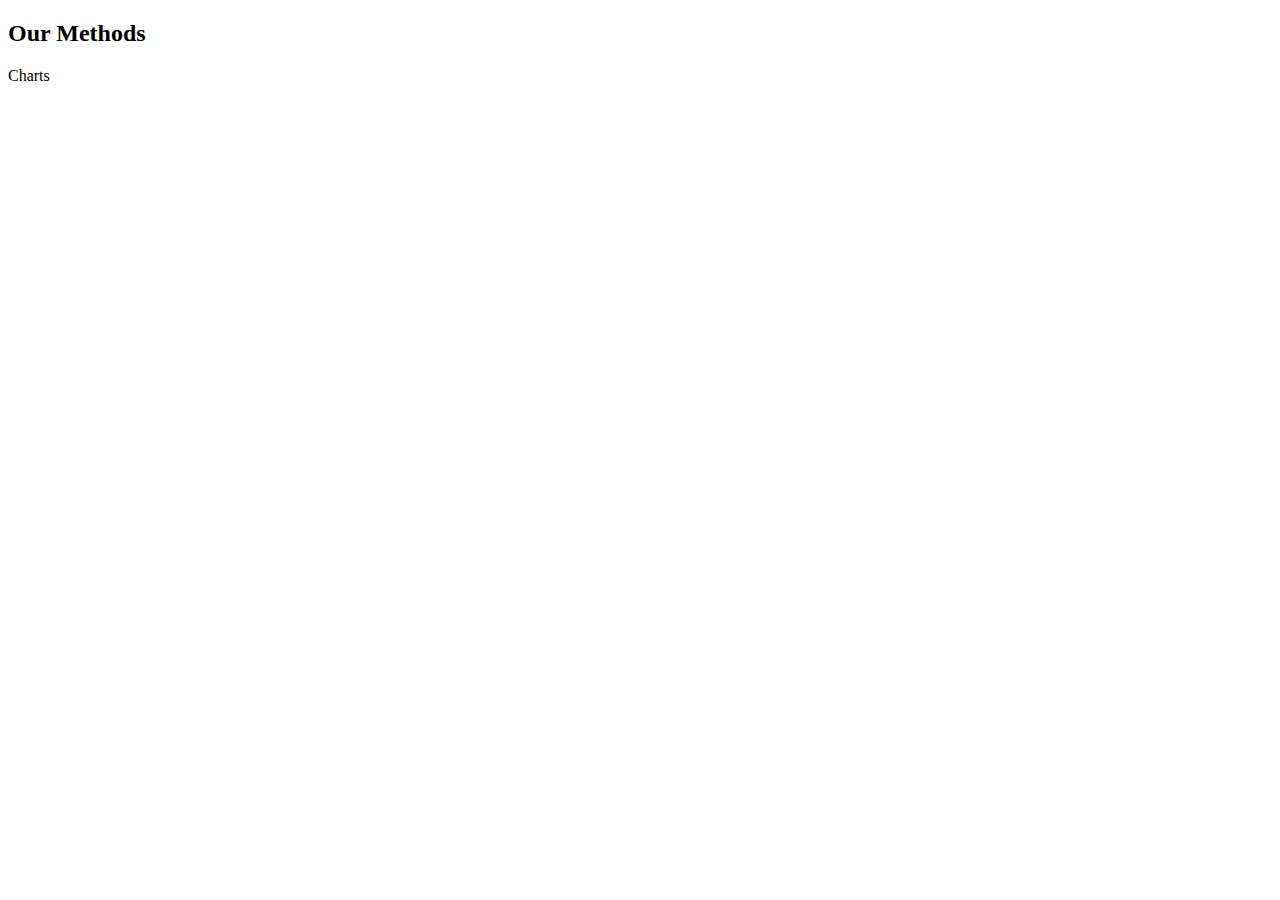
==== analysis.html @ b8b3ea1c "basic structure" ====
<!DOCTYPE html>
<html lang="en">
<head>
    <meta charset="UTF-8">
    <meta http-equiv="X-UA-Compatible" content="IE=edge">
    <meta name="viewport" content="width=s, initial-scale=1.0">
    <title>Document</title>
</head>
<body>
    <h2>Our Methods</h2>
    <p>Charts</p>
    
</body>
</html>
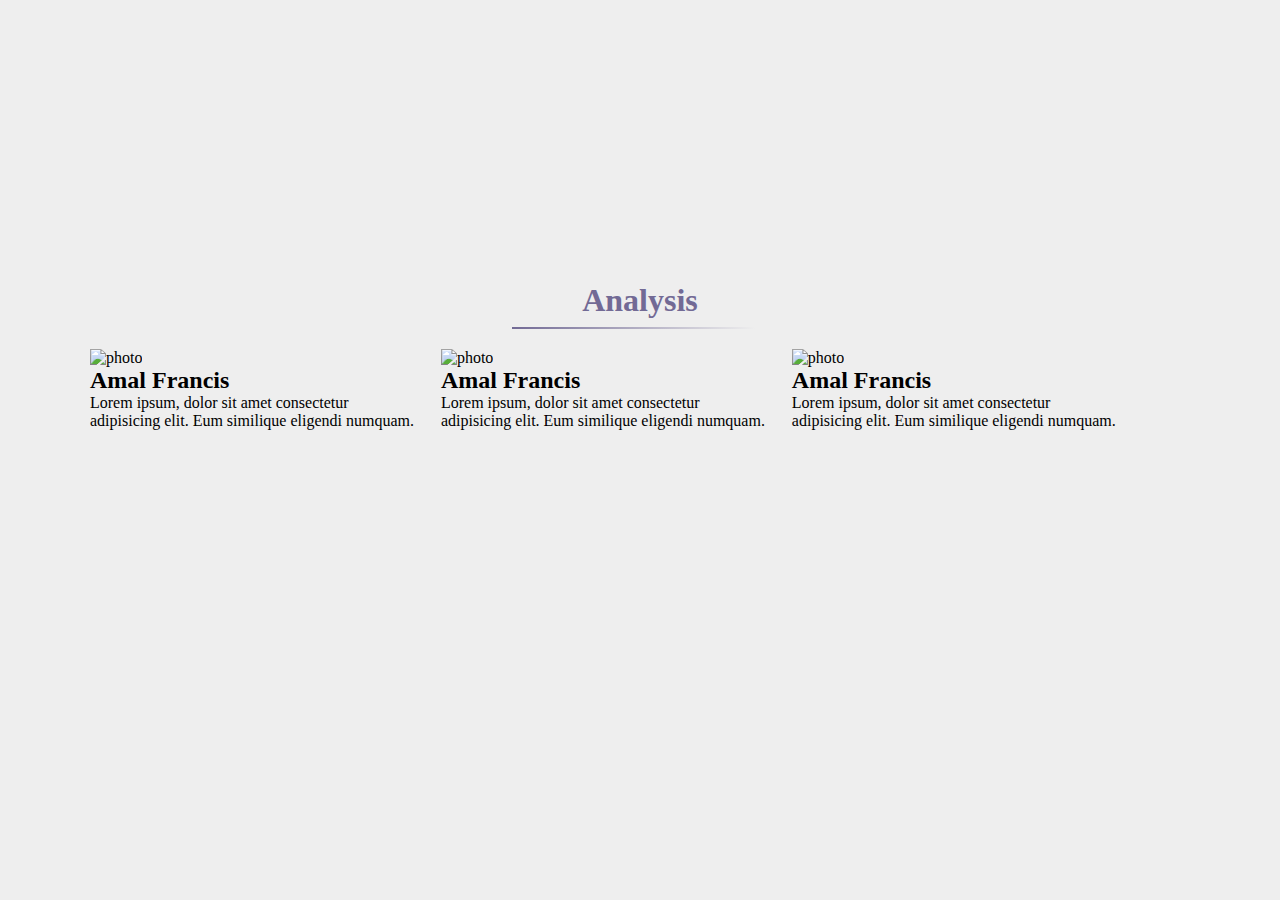
==== commit 031a2267: "analysispage is added" ====
--- a/analysis.html
+++ b/analysis.html
@@ -4,11 +4,32 @@
     <meta charset="UTF-8">
     <meta http-equiv="X-UA-Compatible" content="IE=edge">
     <meta name="viewport" content="width=s, initial-scale=1.0">
-    <title>Document</title>
+    <title>Analysis</title>
+    <link rel="stylesheet" href="analysisstyle.css">
 </head>
 <body>
-    <h2>Our Methods</h2>
-    <p>Charts</p>
-    
+    <section>
+    <h1 class="title">Analysis</h1>
+    <section>
+    <div class="images">
+        <div class="photo">
+            <img src="https://images.unsplash.com/photo-1520409364224-63400afe26e5?ixlib=rb-1.2.1&ixid=eyJhcHBfaWQiOjEyMDd9&auto=format&fit=crop&w=658&q=80" alt="photo" />
+            <h2>Amal Francis</h2>
+            <p>Lorem ipsum, dolor sit amet consectetur adipisicing elit. Eum similique eligendi numquam.</p>
+        </div>
+  
+        <div class="photo">
+            <img src="https://images.unsplash.com/photo-1520409364224-63400afe26e5?ixlib=rb-1.2.1&ixid=eyJhcHBfaWQiOjEyMDd9&auto=format&fit=crop&w=658&q=80" alt="photo" />
+            <h2>Amal Francis</h2>
+            <p>Lorem ipsum, dolor sit amet consectetur adipisicing elit. Eum similique eligendi numquam.</p>
+        </div>
+          
+        <div class="photo">
+            <img src="https://images.unsplash.com/photo-1520409364224-63400afe26e5?ixlib=rb-1.2.1&ixid=eyJhcHBfaWQiOjEyMDd9&auto=format&fit=crop&w=658&q=80" alt="photo" />
+            <h2>Amal Francis</h2>
+            <p>Lorem ipsum, dolor sit amet consectetur adipisicing elit. Eum similique eligendi numquam.</p>
+        </div>
+    </section>
+</section>
 </body>
 </html>--- a/analysisstyle.css
+++ b/analysisstyle.css
@@ -0,0 +1,58 @@
+*{
+    margin: 0;
+    padding: 0;
+    box-sizing: border-box;
+}
+
+body{
+    background-color: #eee;
+    font-family: "Century Gothic";
+    min-height: 100vh;
+    display: flex;
+    justify-content: center;
+    align-items: center;
+}
+
+.title{
+    text-align: center;
+    text-transform: capitalize;
+    color: #726a95;
+    position: relative;
+}
+
+.title::after{
+    content: "";
+    position: absolute;
+    width: 20%; height: 2px;
+    background-image: linear-gradient(to left, transparent 5%, #726a95);
+    bottom: -10px; left: 50%;
+    transform: translate(-50%);
+}
+
+.chart{
+    flex: 1 1 250px;
+    margin:0;
+    text-align: center;
+    padding: 20px 10px;
+    cursor: pointer;
+    max-width: 300px;
+    transition: all 0.3s;
+}
+
+.images {
+    display: flex;
+    flex-wrap: wrap;
+    margin: 0 50px;
+    padding: 30px;
+}
+
+.photo {
+    max-width: 31.333%;
+    padding: 0 10px;
+    height: 240px;
+}
+
+.photo img {
+    width: 100%;
+    height: 100%;
+}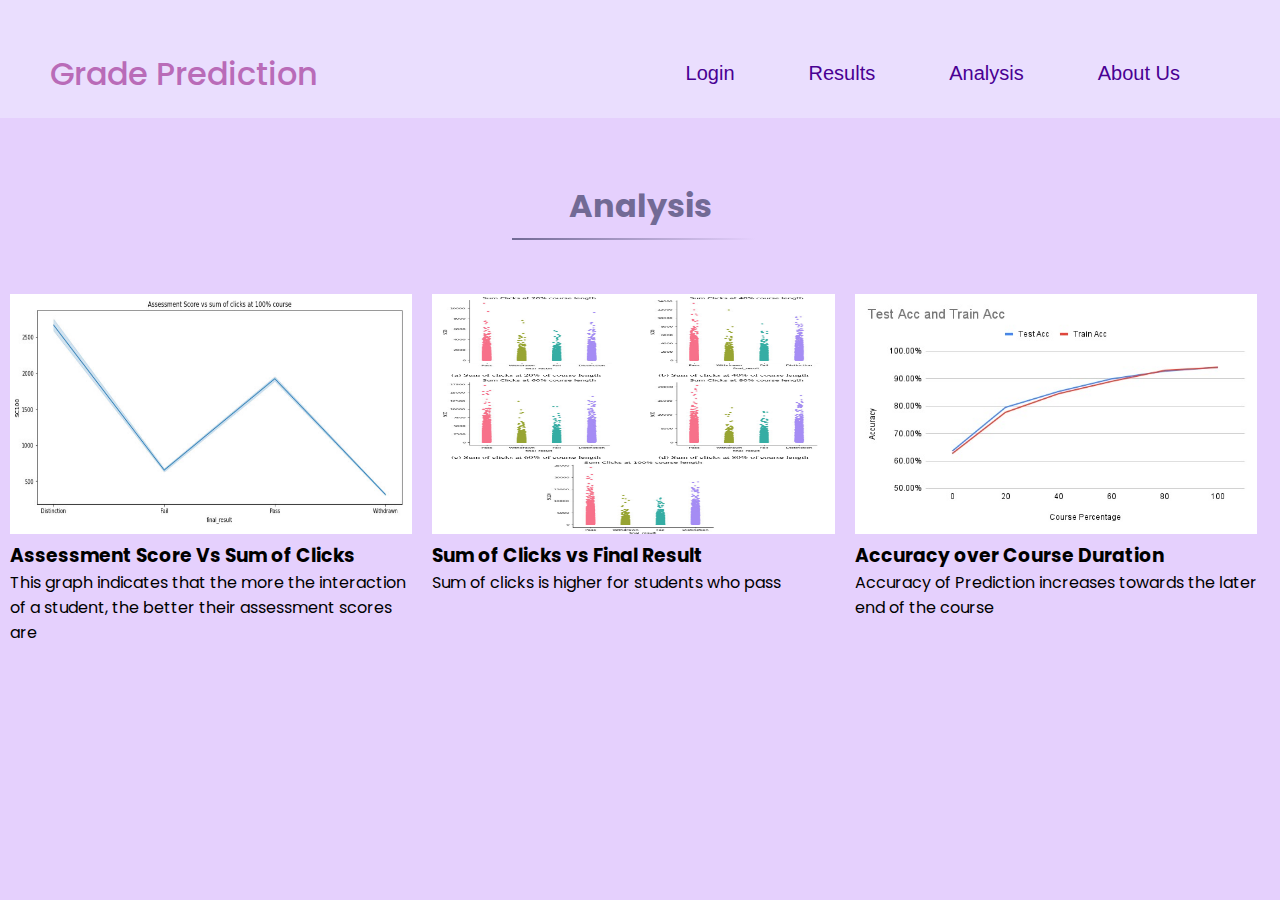
==== commit d2e308f5: "styled analysis" ====
--- a/analysis.html
+++ b/analysis.html
@@ -8,28 +8,44 @@
     <link rel="stylesheet" href="analysisstyle.css">
 </head>
 <body>
+    <div class="full-page">
+    <div class="navbar">
+        <div>
+            <a href='website.html'>Grade Prediction</a>
+        </div>
+        <nav>
+            <ul id='MenuItems'>
+                <li><a href="index.html">Login</a></li>          
+                <li><a href="results.html">Results</a></li>
+                <li><a href='analysis.html' >Analysis</a></li>
+                <li><a href='ourteam.html' >About Us</a></li>
+            </ul>
+        </nav>
+     </div>
     <section>
     <h1 class="title">Analysis</h1>
     <section>
     <div class="images">
         <div class="photo">
-            <img src="https://images.unsplash.com/photo-1520409364224-63400afe26e5?ixlib=rb-1.2.1&ixid=eyJhcHBfaWQiOjEyMDd9&auto=format&fit=crop&w=658&q=80" alt="photo" />
-            <h2>Amal Francis</h2>
-            <p>Lorem ipsum, dolor sit amet consectetur adipisicing elit. Eum similique eligendi numquam.</p>
+            <img src="images/ASvsSC.png" alt="photo" />
+            <h3>Assessment Score Vs Sum of Clicks</h3>
+            <p>This graph indicates that the more the interaction of a student, the better their assessment scores are</p>
         </div>
   
         <div class="photo">
-            <img src="https://images.unsplash.com/photo-1520409364224-63400afe26e5?ixlib=rb-1.2.1&ixid=eyJhcHBfaWQiOjEyMDd9&auto=format&fit=crop&w=658&q=80" alt="photo" />
-            <h2>Amal Francis</h2>
-            <p>Lorem ipsum, dolor sit amet consectetur adipisicing elit. Eum similique eligendi numquam.</p>
+            <img src="images/SC.png" alt="photo" />
+            <h3>Sum of Clicks vs Final Result</h3>
+            <p>Sum of clicks is higher for students who pass</p>
         </div>
-          
+        
         <div class="photo">
-            <img src="https://images.unsplash.com/photo-1520409364224-63400afe26e5?ixlib=rb-1.2.1&ixid=eyJhcHBfaWQiOjEyMDd9&auto=format&fit=crop&w=658&q=80" alt="photo" />
-            <h2>Amal Francis</h2>
-            <p>Lorem ipsum, dolor sit amet consectetur adipisicing elit. Eum similique eligendi numquam.</p>
-        </div>
+            <img src="images/accuracy.jpeg" alt="photo" />
+            <h3>Accuracy over Course Duration</h3>
+            <p>Accuracy of Prediction increases towards the later end of the course</p>
+        </div> 
+
     </section>
 </section>
+</div>
 </body>
 </html>--- a/analysisstyle.css
+++ b/analysisstyle.css
@@ -1,23 +1,100 @@
+@import url('https://fonts.googleapis.com/css2?family=Poppins:wght@200;300;400;500;600;700&display=swap');
 *{
-    margin: 0;
-    padding: 0;
-    box-sizing: border-box;
+  margin: 0;
+  padding: 0;
+  box-sizing: border-box;
+}
+body{
+  
+  font-family: "Poppins", sans-serif;
+  min-height: 100vh;
+  display: flex;
+  background-color: #eee;
+  justify-content: center;
+  align-items: center;
 }
 
-body{
-    background-color: #eee;
-    font-family: "Century Gothic";
-    min-height: 100vh;
+.full-page
+{
+    height: 100%;
+	width: 100%;
+  background-color: #e5d0fd;
+	/*background-image: linear-gradient(rgba(0,0,0,0.4),rgba(0,0,0,0.4)),url(images/bg-2.jpg);
+	*/
+  background-position: center;
+	background-size: cover;
+	position: absolute;
+  align-items: center;
+}
+
+.navbar
+{
     display: flex;
-    justify-content: center;
     align-items: center;
+    width: 100%;
+    background-color: rgba(237, 230, 255, 0.61);
+    padding: 20px;
+    padding-left: 50px;
+    padding-right: 30px;
+    padding-top: 50px;
+
 }
+nav
+{
+    flex: 1;
+    text-align: right;
+}
+nav ul 
+{
+    display: inline-block;
+    list-style: none;
+}
+nav ul li
+{
+    display: inline-block;
+    margin-right: 70px;
+}
+nav ul li a
+{
+    text-decoration: none;
+    font-size: 20px;
+    color: #490093;
+    font-family: sans-serif;
+}
+nav ul li button
+{
+    font-size: 20px;
+    color: white;
+    outline: none;
+    border: none;
+    background: transparent;
+    cursor: pointer;
+    font-family: sans-serif;
+}
+nav ul li button:hover
+{
+    color: rgb(114, 75, 133);
+}
+nav ul li a:hover
+{
+    color: rgb(103, 68, 119);
+}
+a
+{
+    text-decoration: none;
+    color: #b96bb8;
+    font-size: 32px;
+    font-weight: 500;
+    text-shadow: 2px;
+}
+
 
 .title{
     text-align: center;
     text-transform: capitalize;
     color: #726a95;
     position: relative;
+    margin-top: 5%;
 }
 
 .title::after{
@@ -40,14 +117,12 @@
 }
 
 .images {
+   padding-top: 5%;
     display: flex;
-    flex-wrap: wrap;
-    margin: 0 50px;
-    padding: 30px;
 }
 
 .photo {
-    max-width: 31.333%;
+    width: 33% ;
     padding: 0 10px;
     height: 240px;
 }
